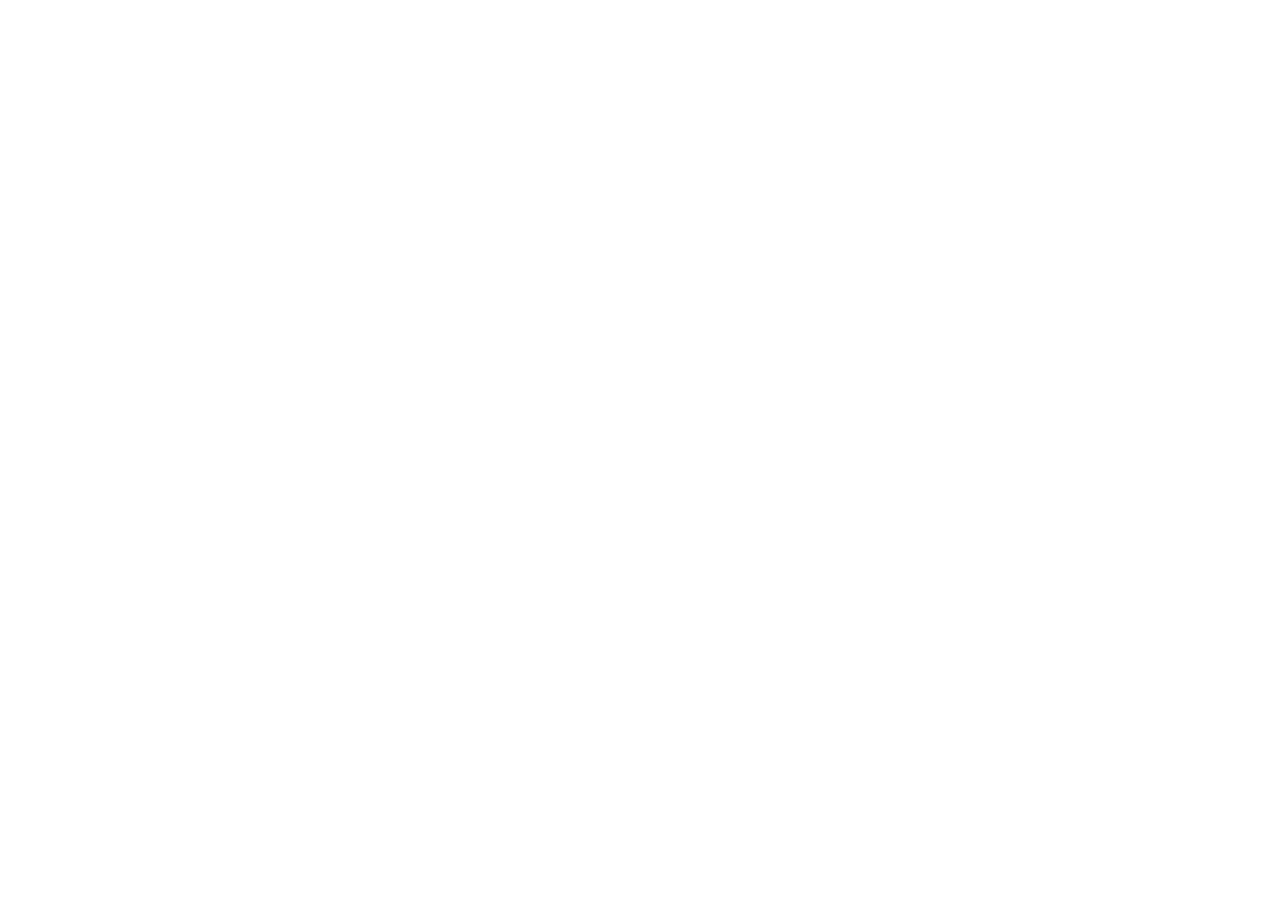
==== a/index.html @ f963b1ea "Refactor index.html for improved design and functionality Updated HTML structure and styles for bett" ====
<!DOCTYPE html>
<html lang="ru">
<head>
  <meta charset="UTF-8">
  <meta name="viewport" content="width=device-width, initial-scale=1">
  <title>Абонемент — Совёнок</title>
  <style>
    * { box-sizing: border-box; }
    body {
      font-family: -apple-system, BlinkMacSystemFont, 'Segoe UI', Roboto, Arial, sans-serif;
      display: flex;
      align-items: center;
      justify-content: center;
      min-height: 100vh;
      margin: 0;
      padding: 20px;
      background: #F4F6F9;
      color: #18202B;
      text-align: center;
    }
    .card {
      background: #fff;
      border: 1px solid #E1E6ED;
      border-radius: 12px;
      padding: 24px 20px;
      max-width: 380px;
      width: 100%;
    }
    .title {
      font-size: 17px;
      font-weight: 700;
      margin: 0 0 8px;
    }
    .hint {
      font-size: 14px;
      color: #4A5668;
      line-height: 1.45;
      margin: 0 0 18px;
    }
    .btn {
      display: inline-block;
      width: 100%;
      padding: 12px 16px;
      background: #1F4FD8;
      color: #fff;
      text-decoration: none;
      border-radius: 8px;
      font-size: 15px;
      font-weight: 600;
    }
    .sub-hint {
      margin: 14px 0 0;
      font-size: 12.5px;
      color: #5A6678;
      line-height: 1.4;
    }
  </style>
</head>
<body>
  <div class="card">
    <p class="title">Открываем ваш абонемент…</p>
    <p class="hint">Если страница не загрузилась автоматически или появилась ошибка Google, нажмите кнопку ниже:</p>
    <a id="openBtn" class="btn" href="#" target="_blank" rel="noopener">Открыть в браузере</a>
    <p class="sub-hint">В WhatsApp также можно нажать <b>⋮</b> (три точки сверху) → <b>«Открыть в Chrome / браузере»</b>.</p>
  </div>

  <script>
    var APPS_SCRIPT_URL = 'https://script.google.com/macros/s/AKfycbzNnR9FnDW4DLd2jNt6dNS8MtSPpBj7XCzELfWkzDouCnWEBruIAQXxRY3KurtJsyRlbg/exec';

    // Аккуратно извлекаем и очищаем token, даже если WhatsApp добавил лишние метки
    var urlParams = new URLSearchParams(window.location.search);
    var token = (urlParams.get('token') || '').trim();
    var target = token
      ? APPS_SCRIPT_URL + '?token=' + encodeURIComponent(token)
      : APPS_SCRIPT_URL;

    document.getElementById('openBtn').href = target;

    // Небольшая задержка 150 мс помогает встроенному браузеру WhatsApp корректно инициализировать переход
    setTimeout(function () {
      window.location.replace(target);
    }, 150);
  </script>
</body>
</html>
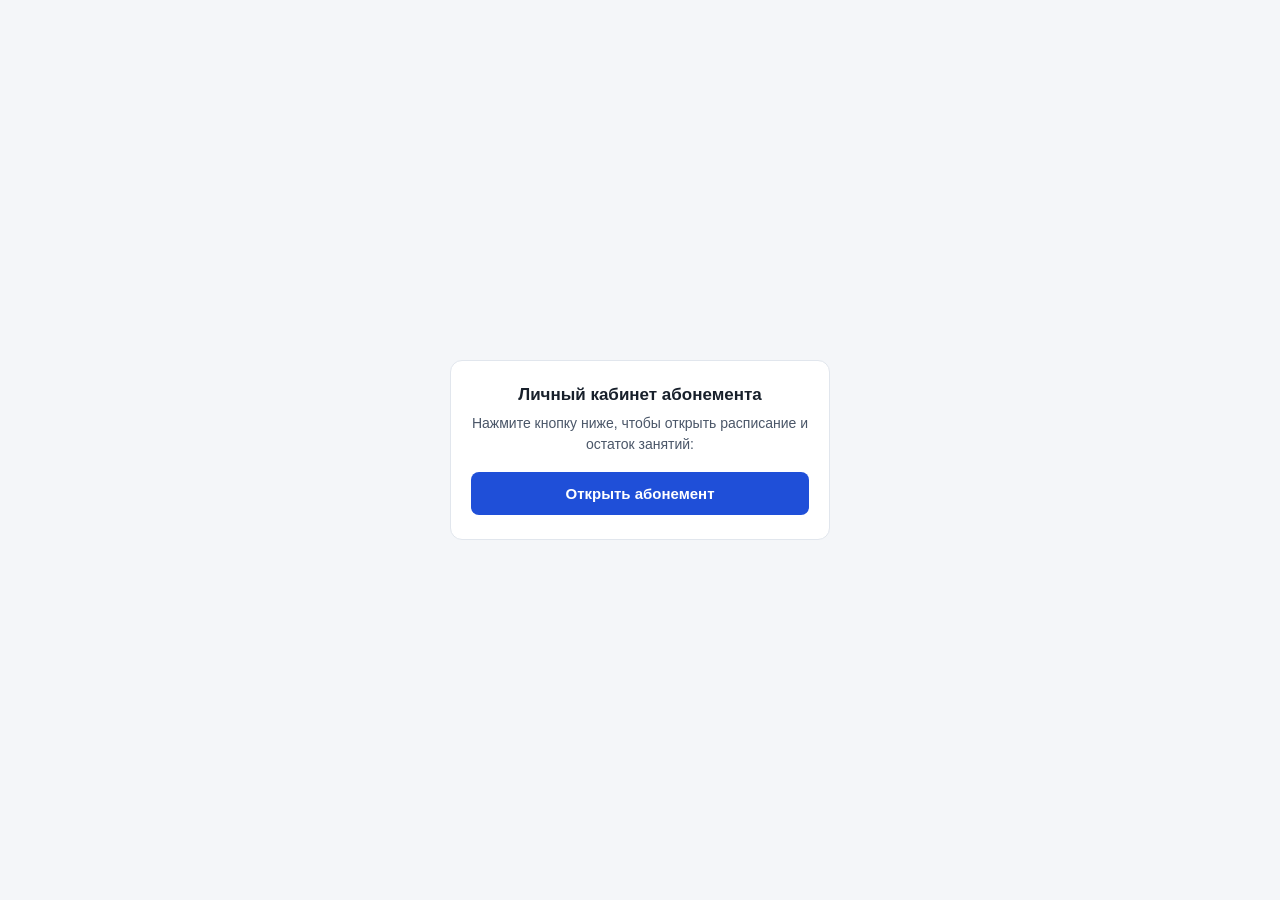
==== commit 6d4cc347: "Refactor subscription opening mechanism to use form Replaced button with form for opening subscripti" ====
--- a/a/index.html
+++ b/a/index.html
@@ -26,60 +26,36 @@
       max-width: 380px;
       width: 100%;
     }
-    .title {
-      font-size: 17px;
-      font-weight: 700;
-      margin: 0 0 8px;
-    }
-    .hint {
-      font-size: 14px;
-      color: #4A5668;
-      line-height: 1.45;
-      margin: 0 0 18px;
-    }
+    .title { font-size: 17px; font-weight: 700; margin: 0 0 8px; }
+    .hint { font-size: 14px; color: #4A5668; line-height: 1.45; margin: 0 0 18px; }
     .btn {
-      display: inline-block;
+      display: block;
       width: 100%;
-      padding: 12px 16px;
+      padding: 13px 16px;
       background: #1F4FD8;
       color: #fff;
-      text-decoration: none;
+      border: none;
       border-radius: 8px;
       font-size: 15px;
       font-weight: 600;
-    }
-    .sub-hint {
-      margin: 14px 0 0;
-      font-size: 12.5px;
-      color: #5A6678;
-      line-height: 1.4;
+      cursor: pointer;
     }
   </style>
 </head>
 <body>
   <div class="card">
-    <p class="title">Открываем ваш абонемент…</p>
-    <p class="hint">Если страница не загрузилась автоматически или появилась ошибка Google, нажмите кнопку ниже:</p>
-    <a id="openBtn" class="btn" href="#" target="_blank" rel="noopener">Открыть в браузере</a>
-    <p class="sub-hint">В WhatsApp также можно нажать <b>⋮</b> (три точки сверху) → <b>«Открыть в Chrome / браузере»</b>.</p>
+    <p class="title">Личный кабинет абонемента</p>
+    <p class="hint">Нажмите кнопку ниже, чтобы открыть расписание и остаток занятий:</p>
+    <form id="openForm" method="GET" action="https://script.google.com/macros/s/AKfycbzNnR9FnDW4DLd2jNt6dNS8MtSPpBj7XCzELfWkzDouCnWEBruIAQXxRY3KurtJsyRlbg/exec">
+      <input type="hidden" name="token" id="tokenInput" value="">
+      <button type="submit" class="btn">Открыть абонемент</button>
+    </form>
   </div>
 
   <script>
-    var APPS_SCRIPT_URL = 'https://script.google.com/macros/s/AKfycbzNnR9FnDW4DLd2jNt6dNS8MtSPpBj7XCzELfWkzDouCnWEBruIAQXxRY3KurtJsyRlbg/exec';
-
-    // Аккуратно извлекаем и очищаем token, даже если WhatsApp добавил лишние метки
     var urlParams = new URLSearchParams(window.location.search);
     var token = (urlParams.get('token') || '').trim();
-    var target = token
-      ? APPS_SCRIPT_URL + '?token=' + encodeURIComponent(token)
-      : APPS_SCRIPT_URL;
-
-    document.getElementById('openBtn').href = target;
-
-    // Небольшая задержка 150 мс помогает встроенному браузеру WhatsApp корректно инициализировать переход
-    setTimeout(function () {
-      window.location.replace(target);
-    }, 150);
+    document.getElementById('tokenInput').value = token;
   </script>
 </body>
 </html>
